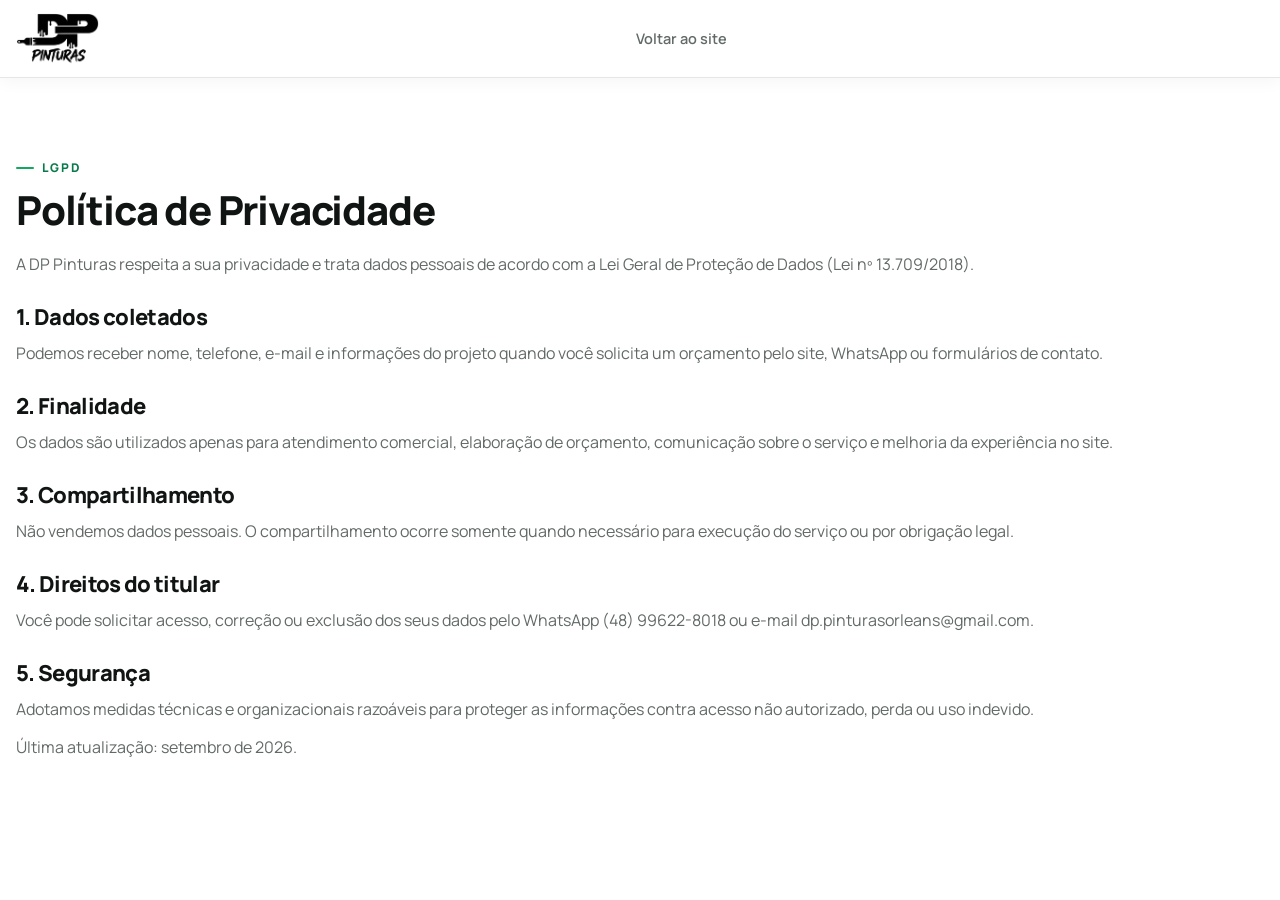
==== politica-de-privacidade.html @ fb9ae839 "Publica o site institucional da DP Pinturas para deploy no GitHub. Co-authored-by: Cursor <cursorage" ====
<!DOCTYPE html>
<html lang="pt-BR">
  <head>
    <meta charset="UTF-8" />
    <meta name="viewport" content="width=device-width, initial-scale=1.0" />
    <title>Política de Privacidade | DP Pinturas</title>
    <link rel="icon" href="assets/logo-alt.png" type="image/png" />
    <link rel="preconnect" href="https://fonts.googleapis.com" />
    <link rel="preconnect" href="https://fonts.gstatic.com" crossorigin />
    <link href="https://fonts.googleapis.com/css2?family=Manrope:wght@400;600;700;800&display=swap" rel="stylesheet" />
    <link rel="stylesheet" href="css/style.css" />
  </head>
  <body>
    <header class="header is-scrolled">
      <div class="container header__inner">
        <a class="logo" href="index.html"><img src="assets/logo-crop.png" alt="DP Pinturas" /></a>
        <nav class="nav">
          <a href="index.html">Voltar ao site</a>
        </nav>
      </div>
    </header>
    <main class="legal container">
      <span class="eyebrow">LGPD</span>
      <h1>Política de Privacidade</h1>
      <p>A DP Pinturas respeita a sua privacidade e trata dados pessoais de acordo com a Lei Geral de Proteção de Dados (Lei nº 13.709/2018).</p>
      <h2>1. Dados coletados</h2>
      <p>Podemos receber nome, telefone, e-mail e informações do projeto quando você solicita um orçamento pelo site, WhatsApp ou formulários de contato.</p>
      <h2>2. Finalidade</h2>
      <p>Os dados são utilizados apenas para atendimento comercial, elaboração de orçamento, comunicação sobre o serviço e melhoria da experiência no site.</p>
      <h2>3. Compartilhamento</h2>
      <p>Não vendemos dados pessoais. O compartilhamento ocorre somente quando necessário para execução do serviço ou por obrigação legal.</p>
      <h2>4. Direitos do titular</h2>
      <p>Você pode solicitar acesso, correção ou exclusão dos seus dados pelo WhatsApp (48) 99622-8018 ou e-mail dp.pinturasorleans@gmail.com.</p>
      <h2>5. Segurança</h2>
      <p>Adotamos medidas técnicas e organizacionais razoáveis para proteger as informações contra acesso não autorizado, perda ou uso indevido.</p>
      <p>Última atualização: setembro de 2026.</p>
    </main>
  </body>
</html>
---- css/style.css ----
:root {
  --green-950: #003c2a;
  --green-900: #004d35;
  --green-800: #006341;
  --green-700: #087a4b;
  --green-500: #13a85f;
  --green-400: #20c978;
  --green-50: #eef8f2;

  --black: #101412;
  --graphite: #202622;

  --gray-700: #626a66;
  --gray-500: #8c928f;
  --gray-300: #d8deda;
  --gray-200: #e3e7e5;
  --gray-100: #f4f6f5;

  --white: #ffffff;
  --yellow: #f5c518;
  --yellow-hover: #ffd54a;
  --star: #f5b400;
  --whatsapp: #25d366;

  --radius-sm: 8px;
  --radius-md: 12px;
  --radius-lg: 16px;
  --radius-xl: 22px;

  --shadow-sm: 0 4px 16px rgba(0, 0, 0, 0.04);
  --shadow-md: 0 8px 28px rgba(0, 0, 0, 0.07);
  --shadow-lg: 0 18px 50px rgba(0, 0, 0, 0.12);

  --container: 1680px;
  --header-h: 78px;
  --font: "Manrope", sans-serif;
  --script: "Caveat", cursive;
}

*,
*::before,
*::after {
  box-sizing: border-box;
  margin: 0;
  padding: 0;
}

html {
  scroll-behavior: smooth;
  scroll-padding-top: calc(var(--header-h) + 12px);
}

body {
  font-family: var(--font);
  color: var(--black);
  background: var(--white);
  font-size: 16px;
  line-height: 1.65;
  -webkit-font-smoothing: antialiased;
}

img {
  max-width: 100%;
  display: block;
}

a {
  color: inherit;
  text-decoration: none;
}

button,
input,
textarea,
select {
  font: inherit;
}

ul {
  list-style: none;
}

.container {
  width: min(100% - 32px, var(--container));
  margin-inline: auto;
}

.container--wide {
  width: min(100% - 32px, var(--container));
}

.eyebrow {
  display: inline-flex;
  align-items: center;
  gap: 8px;
  font-size: 12px;
  font-weight: 800;
  letter-spacing: 0.16em;
  text-transform: uppercase;
  color: var(--green-700);
}

.eyebrow::before {
  content: "";
  width: 18px;
  height: 2px;
  background: var(--green-500);
  border-radius: 99px;
}

h1,
h2,
h3,
h4 {
  line-height: 1.12;
  letter-spacing: -0.03em;
  color: var(--black);
}

h1 {
  font-size: clamp(36px, 5vw, 60px);
  font-weight: 800;
}

h2 {
  font-size: clamp(30px, 3.6vw, 42px);
  font-weight: 800;
}

h3 {
  font-size: clamp(20px, 2vw, 26px);
  font-weight: 700;
}

.lead {
  color: var(--gray-700);
  font-size: 16px;
  max-width: 52ch;
}

.script {
  font-family: var(--script);
  font-weight: 600;
  line-height: 1.05;
}

.highlight {
  color: var(--green-800);
}

.btn {
  display: inline-flex;
  align-items: center;
  justify-content: center;
  gap: 10px;
  height: 48px;
  padding: 0 22px;
  border-radius: 8px;
  border: 1.5px solid transparent;
  font-size: 15px;
  font-weight: 700;
  cursor: pointer;
  transition: 0.25s ease;
  white-space: nowrap;
}

.btn svg {
  width: 20px;
  height: 20px;
  flex-shrink: 0;
}

.btn--primary {
  background: var(--green-800);
  color: var(--white);
  box-shadow: 0 8px 20px rgba(0, 99, 65, 0.22);
}

.btn--primary:hover {
  background: var(--green-700);
  transform: translateY(-2px);
}

.btn--ghost {
  background: var(--white);
  color: var(--green-800);
  border-color: var(--gray-300);
}

.btn--ghost:hover {
  border-color: var(--green-800);
  color: var(--green-800);
  transform: translateY(-2px);
}

.btn--yellow {
  background: var(--yellow);
  color: var(--black);
  box-shadow: 0 10px 24px rgba(245, 197, 24, 0.28);
}

.btn--yellow:hover {
  background: var(--yellow-hover);
  transform: translateY(-2px);
}

.btn--white {
  background: var(--white);
  color: var(--green-800);
}

.btn--white:hover {
  transform: translateY(-2px);
}

/* Header */
.header {
  position: sticky;
  top: 0;
  z-index: 80;
  height: var(--header-h);
  background: rgba(255, 255, 255, 0.92);
  backdrop-filter: blur(16px);
  border-bottom: 1px solid transparent;
  transition: 0.25s ease;
}

.header.is-scrolled {
  border-bottom-color: var(--gray-200);
  box-shadow: var(--shadow-sm);
}

.header__inner {
  height: 100%;
  display: grid;
  grid-template-columns: auto 1fr auto;
  align-items: center;
  gap: 24px;
}

.logo {
  display: flex;
  align-items: center;
  height: 58px;
}

.logo img {
  height: 52px;
  width: auto;
  object-fit: contain;
}

.nav {
  display: flex;
  justify-content: center;
  gap: 4px;
}

.nav a {
  position: relative;
  padding: 8px 12px;
  font-size: 14.5px;
  font-weight: 600;
  color: var(--gray-700);
  transition: color 0.2s;
}

.nav a:hover,
.nav a.is-active {
  color: var(--green-800);
}

.nav a.is-active::after {
  content: "";
  position: absolute;
  left: 12px;
  right: 12px;
  bottom: 2px;
  height: 2px;
  background: var(--green-500);
  border-radius: 99px;
}

.header__cta {
  height: 44px;
  padding-inline: 18px;
  flex-shrink: 0;
}

.nav-toggle {
  display: none;
  width: 44px;
  height: 44px;
  border: 1px solid var(--gray-200);
  background: var(--white);
  border-radius: 10px;
  align-items: center;
  justify-content: center;
  cursor: pointer;
}

/* Hero */
.hero {
  position: relative;
  overflow: hidden;
  background: linear-gradient(180deg, #f7faf8 0%, #fff 100%);
}

.hero__grid {
  display: grid;
  grid-template-columns: 1fr;
  min-height: 640px;
  aspect-ratio: 2103 / 748;
  align-items: stretch;
  width: 100%;
}

.hero__copy {
  grid-column: 1;
  grid-row: 1;
  position: relative;
  z-index: 2;
  padding: 20px 32px 28px max(16px, calc((100vw - var(--container)) / 2));
  max-width: 720px;
  display: flex;
  flex-direction: column;
  justify-content: flex-start;
}

.hero__copy h1 {
  margin: 14px 0 18px;
  max-width: 14ch;
}

.hero__copy .lead {
  margin-bottom: 28px;
}

.hero__actions {
  display: flex;
  flex-wrap: wrap;
  gap: 12px;
  margin-bottom: 36px;
}

.hero__chips {
  display: flex;
  flex-wrap: wrap;
  align-items: center;
  gap: 0;
  max-width: none;
  width: max-content;
  margin-top: 4px;
}

.chip {
  display: flex;
  align-items: center;
  gap: 12px;
  font-size: 15px;
  font-weight: 700;
  line-height: 1.2;
  color: var(--green-800);
}

.chip + .chip {
  border-left: 1px solid var(--gray-300);
  margin-left: 22px;
  padding-left: 22px;
}

.chip > span:last-child {
  display: block;
}

.chip__icon {
  color: var(--green-800);
  display: grid;
  place-items: center;
  flex-shrink: 0;
  width: 48px;
  height: 48px;
}

.chip__icon svg {
  width: 44px;
  height: 44px;
  fill: currentColor;
  stroke: none;
}

.chip__icon--airless img {
  width: 48px;
  height: 48px;
  object-fit: contain;
}

.hero__visual {
  grid-column: 1;
  grid-row: 1;
  position: relative;
  min-height: 0;
  overflow: hidden;
}

.hero__visual img {
  width: 100%;
  height: 100%;
  object-fit: cover;
  object-position: right center;
}

.hero__visual::before {
  content: "";
  position: absolute;
  inset: 0;
  z-index: 1;
  pointer-events: none;
  background: linear-gradient(
    90deg,
    #ffffff 0%,
    rgba(255, 255, 255, 0.96) 22%,
    rgba(255, 255, 255, 0.78) 36%,
    rgba(255, 255, 255, 0.35) 50%,
    rgba(255, 255, 255, 0.08) 62%,
    transparent 72%
  );
}

/* Services */
.services {
  padding: 48px 0 32px;
}

.services .container,
.services__layout {
  display: grid;
  grid-template-columns: minmax(300px, 480px) 1fr;
  column-gap: 36px;
  align-items: stretch;
}

.services__head {
  display: flex;
  flex-direction: column;
  align-items: flex-start;
  gap: 10px;
  min-height: 100%;
}

.services__head h2 {
  max-width: none;
  font-size: clamp(28px, 2.8vw, 36px);
  line-height: 1.15;
}

.services__head .lead {
  margin-top: auto;
  max-width: 42ch;
  font-size: 14.5px;
  line-height: 1.5;
}

.services__grid {
  display: grid;
  grid-template-columns: repeat(6, minmax(0, 1fr));
  gap: 12px;
}

.service-card {
  background: var(--white);
  border: 1px solid var(--gray-200);
  border-radius: 16px;
  box-shadow: var(--shadow-sm);
  padding: 22px 10px 16px;
  text-align: center;
  transition: 0.28s ease;
  min-height: 148px;
  height: 100%;
  display: flex;
  flex-direction: column;
  justify-content: center;
  align-items: center;
}

.service-card:hover {
  transform: translateY(-6px);
  border-color: var(--green-500);
  box-shadow: var(--shadow-md);
}

.service-card__icon {
  width: 64px;
  height: 64px;
  margin: 0 auto 12px;
  color: var(--green-800);
  display: grid;
  place-items: center;
}

.service-card__icon svg {
  width: 56px;
  height: 56px;
  fill: currentColor;
  stroke: none;
}

.service-card__icon img {
  width: 64px;
  height: 64px;
  object-fit: contain;
}

.service-card h3 {
  font-size: 13.5px;
  font-weight: 700;
  letter-spacing: -0.02em;
  line-height: 1.25;
}

/* Airless */
.airless {
  position: relative;
  margin-top: 72px;
  min-height: clamp(420px, 42vw, 520px);
  color: var(--white);
  overflow: hidden;
  background: var(--graphite);
}

.airless__bg {
  position: absolute;
  inset: 0;
  width: 100%;
  height: 100%;
  object-fit: cover;
  object-position: right center;
}

.airless::after {
  content: "";
  position: absolute;
  inset: 0;
  background: linear-gradient(
    90deg,
    rgba(3, 32, 22, 0.18) 0%,
    rgba(3, 32, 22, 0.28) 26%,
    rgba(3, 32, 22, 0.52) 40%,
    rgba(3, 32, 22, 0.22) 54%,
    transparent 70%
  );
}

.airless__layout {
  position: relative;
  z-index: 1;
  display: grid;
  grid-template-columns: minmax(240px, 430px) 186px 1fr;
  gap: 20px 22px;
  align-items: center;
  min-height: clamp(420px, 42vw, 520px);
  padding: 48px 0;
}

.airless__content {
  max-width: 430px;
}

.airless .eyebrow {
  color: var(--green-400);
}

.airless .eyebrow::before {
  background: var(--green-400);
}

.airless h2 {
  color: var(--white);
  margin: 12px 0 16px;
  font-size: clamp(28px, 3.2vw, 42px);
  line-height: 1.08;
}

.airless h2 span {
  display: block;
  color: var(--green-400);
}

.airless .lead {
  color: rgba(255, 255, 255, 0.88);
  max-width: 46ch;
  margin-bottom: 28px;
  font-size: 15.5px;
}

.btn--airless {
  background: #007a49;
  color: var(--white);
  border: 0;
  border-radius: 10px;
  height: 52px;
  padding: 0 28px 0 32px;
  font-size: 16px;
  font-weight: 600;
  letter-spacing: 0.01em;
  gap: 16px;
  box-shadow: none;
}

.btn--airless svg {
  width: 22px;
  height: 22px;
  stroke-width: 2.2;
}

.btn--airless:hover {
  background: #089056;
  transform: none;
}

.airless__list {
  display: flex;
  flex-direction: column;
  gap: 14px;
}

.airless__list li {
  display: flex;
  align-items: center;
  gap: 12px;
  font-size: 13px;
  font-weight: 600;
  line-height: 1.25;
  color: var(--white);
  text-shadow: 0 2px 10px rgba(0, 0, 0, 0.55);
}

.airless__icon {
  width: 52px;
  height: 52px;
  border-radius: 50%;
  border: none;
  color: var(--white);
  display: grid;
  place-items: center;
  flex-shrink: 0;
  background: #000;
  overflow: hidden;
}

.airless__icon img {
  width: 100%;
  height: 100%;
  max-width: none;
  object-fit: cover;
}

/* Split: before/after + process */
.split {
  position: relative;
  padding: 48px 0 56px;
  overflow: hidden;
}

.split::before {
  content: "";
  position: absolute;
  left: min(1%, 24px);
  bottom: 0;
  width: min(38vw, 460px);
  height: 210px;
  background:
    radial-gradient(ellipse 78% 62% at 38% 58%, rgba(150, 162, 156, 0.32) 0%, transparent 72%),
    radial-gradient(ellipse 48% 50% at 62% 38%, rgba(176, 186, 180, 0.22) 0%, transparent 68%);
  filter: blur(1px);
  pointer-events: none;
  z-index: 0;
}

.split::after {
  content: "";
  position: absolute;
  top: 0;
  right: 0;
  width: 42%;
  height: 140px;
  background: radial-gradient(ellipse at top right, rgba(19, 168, 95, 0.08), transparent 72%);
  pointer-events: none;
}

.split__grid {
  position: relative;
  z-index: 1;
  display: grid;
  grid-template-columns: minmax(240px, 0.86fr) minmax(300px, 1.08fr) minmax(380px, 1.38fr);
  gap: 22px 26px;
  align-items: stretch;
}

.split__copy {
  display: flex;
  flex-direction: column;
  justify-content: center;
}

.split__copy h2 {
  margin: 8px 0 12px;
  font-size: clamp(28px, 2.5vw, 40px);
  white-space: nowrap;
}

.split__copy .lead {
  margin: 0;
  font-size: 15px;
  max-width: 32ch;
}

.ba {
  position: relative;
  border-radius: 18px;
  overflow: hidden;
  min-height: 260px;
  height: 100%;
  box-shadow: var(--shadow-md);
  user-select: none;
  cursor: ew-resize;
  touch-action: none;
}

.ba img {
  position: absolute;
  inset: 0;
  width: 100%;
  height: 100%;
  object-fit: cover;
  object-position: center;
  pointer-events: none;
}

.ba__before-wrap {
  position: absolute;
  inset: 0;
  overflow: hidden;
  clip-path: inset(0 50% 0 0);
}

.ba__handle {
  position: absolute;
  top: 0;
  bottom: 0;
  left: 50%;
  width: 44px;
  transform: translateX(-50%);
  display: grid;
  place-items: center;
  z-index: 2;
}

.ba__handle::before {
  content: "";
  position: absolute;
  top: 0;
  bottom: 0;
  left: 50%;
  width: 3px;
  transform: translateX(-50%);
  background: var(--white);
  box-shadow: 0 0 0 1px rgba(0, 0, 0, 0.08);
}

.ba__knob {
  position: relative;
  width: 44px;
  height: 44px;
  border-radius: 50%;
  background: var(--white);
  box-shadow: var(--shadow-md);
  display: grid;
  place-items: center;
  color: var(--green-800);
  animation: knob-hint 2.4s ease-in-out 0.6s 2;
}

.ba__knob svg {
  width: 18px;
  height: 18px;
}

.ba__label {
  position: absolute;
  bottom: 14px;
  z-index: 3;
  background: #1a1d1b;
  color: var(--white);
  font-size: 11px;
  font-weight: 800;
  letter-spacing: 0.04em;
  padding: 7px 12px;
  border-radius: 8px;
}

.ba__label--before {
  left: 14px;
}

.ba__label--after {
  right: 14px;
  background: var(--green-800);
}

.process {
  display: flex;
  flex-direction: column;
  justify-content: space-between;
  gap: 14px;
  min-width: 0;
}

.process__brush {
  width: 100%;
  height: auto;
  display: block;
}

.process__steps {
  display: grid;
  grid-template-columns: repeat(6, minmax(0, 1fr));
  gap: 8px;
}

.step {
  display: grid;
  gap: 6px;
  background: var(--green-50);
  border-radius: 14px;
  padding: 12px 10px 14px;
  min-width: 0;
}

.step__n {
  width: 28px;
  height: 28px;
  border-radius: 50%;
  background: var(--green-800);
  color: var(--white);
  display: grid;
  place-items: center;
  font-weight: 800;
  font-size: 13px;
}

.step h3 {
  font-size: 13.5px;
  letter-spacing: -0.02em;
}

.step p {
  margin: 0;
  font-size: 11.5px;
  line-height: 1.35;
  color: var(--gray-700);
}

/* About */
.about {
  padding: 0;
  overflow: hidden;
}

.about__banner {
  width: 100%;
  height: auto;
  display: block;
}

/* Projects */
.projects {
  padding: 36px 0 48px;
}

.projects__layout {
  display: grid;
  grid-template-columns: minmax(250px, 0.95fr) minmax(0, 1.68fr) minmax(250px, 0.9fr);
  gap: 20px 24px;
  align-items: stretch;
}

.projects__intro {
  display: flex;
  flex-direction: column;
  align-items: flex-start;
  padding: 0;
}

.projects__intro h2 {
  margin-top: 8px;
  width: 100%;
  font-size: clamp(26px, 2.15vw, 34px);
  line-height: 1.12;
}

.projects__intro .lead {
  margin-top: 10px;
  max-width: 24ch;
  font-size: 13.5px;
  line-height: 1.45;
}

.projects__intro .btn {
  margin-top: auto;
  height: 44px;
  padding: 0 18px;
  font-size: 14px;
}

.gallery {
  display: grid;
  grid-template-columns: 1.48fr 1fr 1fr;
  grid-template-rows: minmax(0, 1fr) minmax(0, 1fr);
  gap: 8px;
  height: clamp(340px, 24.5vw, 400px);
}

.gallery__item {
  position: relative;
  overflow: hidden;
  border-radius: 14px;
  display: block;
  min-height: 0;
  height: 100%;
}

.gallery__item--main {
  grid-column: 1;
  grid-row: 1 / span 2;
}

.gallery__item img {
  position: absolute;
  inset: 0;
  width: 100%;
  height: 100%;
  object-fit: cover;
  transition: transform 0.6s ease;
}

.gallery__item--main img {
  object-position: center 42%;
}

.gallery__item:hover img {
  transform: scale(1.06);
}

.gallery__item::after {
  content: "";
  position: absolute;
  inset: auto 0 0;
  height: 62%;
  background: linear-gradient(transparent, rgba(10, 16, 14, 0.8));
  pointer-events: none;
}

.gallery__item .gallery__caption {
  position: absolute;
  left: 12px;
  right: 12px;
  bottom: 12px;
  color: var(--white);
  z-index: 1;
}

.gallery__item--main .gallery__caption {
  right: 56px;
  bottom: 14px;
  left: 14px;
}

.gallery__go {
  position: absolute;
  right: 12px;
  bottom: 12px;
  z-index: 2;
  width: 34px;
  height: 34px;
  border-radius: 50%;
  background: var(--white);
  color: var(--green-800);
  display: grid;
  place-items: center;
  box-shadow: 0 6px 16px rgba(0, 0, 0, 0.16);
  transition: transform 0.25s ease;
}

.gallery__item--main:hover .gallery__go {
  transform: translate(2px, -2px);
}

.gallery__go svg {
  width: 15px;
  height: 15px;
}

.tag {
  display: inline-flex;
  background: rgba(255, 255, 255, 0.92);
  color: var(--green-800);
  font-size: 10.5px;
  font-weight: 800;
  letter-spacing: 0.02em;
  padding: 4px 9px;
  border-radius: 999px;
  margin-bottom: 6px;
}

.gallery__item:not(.gallery__item--main) .tag {
  background: transparent;
  color: var(--white);
  padding: 0;
  margin-bottom: 1px;
  font-size: 11.5px;
  font-weight: 600;
  letter-spacing: 0.01em;
}

.gallery__item h3 {
  color: var(--white);
  font-size: 18px;
}

.gallery__item:not(.gallery__item--main) h3 {
  font-size: 13.5px;
  font-weight: 800;
  white-space: nowrap;
}

.gallery__item p {
  font-size: 11.5px;
  opacity: 0.92;
  margin-top: 2px;
  line-height: 1.3;
}

.equip-card {
  background: transparent;
  border-radius: 0;
  padding: 0;
  overflow: hidden;
  min-height: 100%;
  display: grid;
  grid-template-rows: auto auto auto minmax(0, 1fr);
  align-items: start;
}

.equip-card h3 {
  margin: 8px 0;
  font-size: clamp(22px, 1.8vw, 26px);
  line-height: 1.15;
}

.equip-card p {
  color: var(--gray-700);
  font-size: 13px;
  line-height: 1.45;
  margin-bottom: 0;
  max-width: 38ch;
}

.equip-card img {
  width: 100%;
  height: 100%;
  min-height: 0;
  margin: 4px 0 0;
  object-fit: contain;
  object-position: center bottom;
}

/* Social proof */
.proof {
  padding: 20px 0 88px;
}

.proof__grid {
  display: grid;
  grid-template-columns: 1.25fr 0.75fr;
  gap: 48px;
}

.testimonials {
  display: grid;
  grid-template-columns: repeat(3, 1fr);
  gap: 16px;
  margin-top: 28px;
}

.t-card {
  background: var(--white);
  border: 1px solid var(--gray-200);
  border-radius: 14px;
  box-shadow: var(--shadow-sm);
  padding: 22px 18px 18px;
  transition: 0.25s ease;
}

.t-card:hover {
  transform: translateY(-5px);
  box-shadow: var(--shadow-md);
}

.stars {
  color: var(--star);
  letter-spacing: 1px;
  margin-bottom: 12px;
  font-size: 14px;
}

.t-card p {
  font-size: 14.5px;
  color: var(--gray-700);
  margin-bottom: 18px;
}

.t-card__person {
  display: flex;
  align-items: center;
  gap: 10px;
}

.avatar {
  width: 42px;
  height: 42px;
  border-radius: 50%;
  display: grid;
  place-items: center;
  color: var(--white);
  font-weight: 800;
  font-size: 13px;
  flex-shrink: 0;
}

.t-card__person strong {
  display: block;
  font-size: 14px;
}

.t-card__person small {
  color: var(--gray-500);
  font-size: 12px;
}

.faq {
  margin-top: 8px;
}

.faq-item {
  border-bottom: 1px solid var(--gray-200);
}

.faq-item button {
  width: 100%;
  background: none;
  border: 0;
  display: flex;
  justify-content: space-between;
  align-items: center;
  gap: 16px;
  padding: 16px 8px;
  text-align: left;
  font-weight: 700;
  font-size: 15px;
  cursor: pointer;
}

.faq-item button svg {
  width: 18px;
  height: 18px;
  color: var(--green-800);
  transition: transform 0.25s ease;
  flex-shrink: 0;
}

.faq-item.is-open {
  background: var(--gray-100);
  border-radius: 10px;
  border-bottom-color: transparent;
  margin: 6px 0;
}

.faq-item.is-open button svg {
  transform: rotate(45deg);
}

.faq-item__body {
  display: none;
  padding: 0 12px 16px;
  color: var(--gray-700);
  font-size: 14.5px;
}

.faq-item.is-open .faq-item__body {
  display: block;
}

/* CTA */
.cta {
  position: relative;
  background-color: #08382a;
  background-image: url("../assets/cta-texture.png");
  background-size: cover;
  background-position: center;
  color: var(--white);
  overflow: hidden;
}

.cta__inner {
  position: relative;
  z-index: 1;
  display: flex;
  align-items: center;
  gap: 20px 26px;
  padding: 16px 0;
}

.cta__roller {
  width: 168px;
  flex-shrink: 0;
  transform: rotate(-16deg);
  filter: drop-shadow(0 10px 16px rgba(0, 0, 0, 0.28));
  margin: -8px 0;
}

.cta__copy {
  flex: 0 1 360px;
  max-width: 360px;
  min-width: 0;
}

.cta h2 {
  color: var(--white);
  font-size: clamp(22px, 1.8vw, 28px);
  line-height: 1.12;
  letter-spacing: -0.03em;
  margin-bottom: 8px;
}

.cta h2 span {
  display: block;
}

.cta__copy p {
  opacity: 0.92;
  max-width: none;
  font-size: 13.5px;
  line-height: 1.45;
}

.cta__actions {
  display: grid;
  grid-template-columns: auto auto;
  grid-template-areas:
    "phone btn"
    "region .";
  column-gap: 20px;
  row-gap: 4px;
  align-items: center;
  flex: 0 1 auto;
}

.cta__contact {
  display: contents;
}

.cta__phone {
  grid-area: phone;
  display: inline-flex;
  align-items: center;
  gap: 10px;
  margin: 0;
  font-size: clamp(22px, 2vw, 30px);
  font-weight: 800;
  letter-spacing: -0.03em;
  line-height: 1.1;
  color: var(--white);
  white-space: nowrap;
}

.cta__phone:hover {
  opacity: 0.88;
}

.cta__phone svg {
  width: 28px;
  height: 28px;
  flex-shrink: 0;
}

.cta__region {
  grid-area: region;
  margin: 0 0 0 38px;
  font-size: 13px;
  line-height: 1.3;
  font-weight: 500;
  opacity: 0.88;
  max-width: none;
}

.cta__btn {
  grid-area: btn;
  align-self: center;
  height: 44px;
  padding: 0 18px;
  border-radius: 8px;
  font-size: 14px;
}

.cta__aside {
  margin-left: auto;
  flex-shrink: 0;
}

.cta__aside img {
  width: clamp(168px, 18vw, 230px);
  height: auto;
  display: block;
}

/* Footer */
.footer {
  background: #121614;
  color: #c9d0cc;
  padding: 56px 0 0;
}

.footer__grid {
  display: grid;
  grid-template-columns: 1.15fr 0.75fr 0.85fr 0.95fr auto;
  gap: 32px;
  padding-bottom: 36px;
  align-items: start;
}

.footer .logo img {
  height: 64px;
  filter: brightness(0) invert(1);
}

.footer__brand p {
  margin: 14px 0 18px;
  max-width: 28ch;
  font-size: 14.5px;
}

.footer h4 {
  color: var(--white);
  font-size: 15px;
  margin-bottom: 16px;
  letter-spacing: 0;
}

.footer a {
  display: block;
  font-size: 14.5px;
  margin-bottom: 8px;
  color: #c9d0cc;
  transition: color 0.2s;
}

.footer a:hover {
  color: var(--green-400);
}

.footer__contact p,
.footer__contact a {
  display: flex;
  align-items: center;
  gap: 8px;
  margin-bottom: 10px;
}

.socials {
  display: flex;
  gap: 10px;
  margin-top: 14px;
}

.footer .socials a {
  width: 36px;
  height: 36px;
  margin: 0;
  border-radius: 50%;
  border: 1px solid #3a423e;
  display: grid;
  place-items: center;
  color: var(--white);
}

.socials svg {
  width: 16px;
  height: 16px;
}

.footer__slogan {
  align-self: center;
  justify-self: end;
}

.footer__slogan img {
  width: clamp(200px, 18vw, 280px);
  height: auto;
  display: block;
  mix-blend-mode: screen;
}

.footer__bottom {
  border-top: 1px solid #2a312e;
  padding: 18px 0 22px;
  display: flex;
  justify-content: space-between;
  gap: 16px;
  flex-wrap: wrap;
  font-size: 13px;
}

.footer__links {
  display: flex;
  gap: 18px;
}

.secure {
  display: flex;
  justify-content: center;
  padding: 8px 0 6px;
}

.secure img {
  height: 54px;
  width: auto;
}

.credit {
  text-align: center;
  padding: 0 0 22px;
  font-size: 13px;
  color: #9aa39e;
}

.credit a {
  display: inline;
  color: var(--green-400);
  font-weight: 700;
}

.credit a:hover {
  color: var(--white);
}

/* Floating WhatsApp */
.wa-float {
  position: fixed;
  right: 22px;
  bottom: 22px;
  z-index: 90;
  width: 60px;
  height: 60px;
  border-radius: 50%;
  background: var(--whatsapp);
  color: var(--white);
  display: grid;
  place-items: center;
  box-shadow: 0 10px 28px rgba(37, 211, 102, 0.4);
  animation: wa-pulse 2.4s ease-in-out infinite;
}

.wa-float svg {
  width: 30px;
  height: 30px;
}

.wa-float:hover {
  transform: scale(1.06);
}

/* Legal pages */
.legal {
  padding: 72px 0 96px;
}

.legal h1 {
  font-size: 40px;
  margin: 10px 0 18px;
}

.legal h2 {
  font-size: 22px;
  margin: 28px 0 10px;
}

.legal p,
.legal li {
  color: var(--gray-700);
  margin-bottom: 12px;
}

.legal ul {
  padding-left: 18px;
}

.legal li {
  list-style: disc;
}

/* Lightbox */
.lightbox {
  position: fixed;
  inset: 0;
  background: rgba(10, 14, 12, 0.88);
  display: none;
  align-items: center;
  justify-content: center;
  z-index: 120;
  padding: 24px;
}

.lightbox.is-open {
  display: flex;
}

.lightbox img {
  max-width: min(1100px, 92vw);
  max-height: 86vh;
  border-radius: 12px;
}

.lightbox button {
  position: absolute;
  top: 18px;
  right: 18px;
  width: 44px;
  height: 44px;
  border: 0;
  border-radius: 50%;
  background: var(--white);
  cursor: pointer;
}

/* Animations */
.reveal {
  opacity: 0;
  transform: translateY(28px);
  transition: opacity 0.7s ease, transform 0.7s ease;
}

.reveal.is-visible {
  opacity: 1;
  transform: none;
}

@keyframes wa-pulse {
  0%,
  100% {
    box-shadow: 0 0 0 0 rgba(37, 211, 102, 0.45);
  }
  70% {
    box-shadow: 0 0 0 14px rgba(37, 211, 102, 0);
  }
}

@media (prefers-reduced-motion: reduce) {
  html {
    scroll-behavior: auto;
  }

  .reveal {
    opacity: 1;
    transform: none;
    transition: none;
  }

  .wa-float,
  .ba__knob,
  * {
    animation: none !important;
  }
}

@media (max-width: 1200px) {
  .split__grid {
    grid-template-columns: minmax(260px, 0.95fr) 1.15fr;
    gap: 22px;
  }

  .split__copy {
    grid-column: 1 / -1;
    max-width: 48ch;
    justify-content: flex-start;
  }

  .split__copy h2 {
    white-space: nowrap;
  }

  .process__steps {
    grid-template-columns: repeat(3, minmax(0, 1fr));
    gap: 10px;
  }

  .ba {
    min-height: 300px;
  }

  .step h3 {
    font-size: 15px;
  }

  .step p {
    font-size: 13px;
  }
}

@media (max-width: 1100px) {
  .services .container,
  .services__layout {
    grid-template-columns: 1fr;
  }

  .services__head {
    gap: 14px;
  }

  .services__head h2 {
    max-width: none;
  }

  .services__head .lead {
    margin-top: 0;
  }

  .services__grid {
    grid-template-columns: repeat(3, 1fr);
  }

  .projects__layout,
  .proof__grid,
  .footer__grid {
    grid-template-columns: 1fr;
  }

  .footer__slogan {
    justify-self: start;
  }

  .projects__intro {
    padding: 0;
  }

  .projects__intro h2 {
    font-size: clamp(28px, 5vw, 36px);
  }

  .projects__intro .lead {
    max-width: 52ch;
  }

  .projects__intro .btn {
    margin-top: 22px;
  }

  .equip-card {
    padding: 8px 0 0;
  }

  .equip-card h3 {
    font-size: clamp(22px, 3vw, 28px);
  }

  .equip-card img {
    width: min(520px, 100%);
    margin-left: 0;
    margin-top: 16px;
  }

  .airless__layout {
    grid-template-columns: minmax(220px, 1fr) 180px;
    gap: 20px 16px;
  }

  .cta__inner {
    padding: 20px 0;
    gap: 16px 20px;
  }

  .cta__roller {
    width: 140px;
  }

  .cta__aside {
    display: none;
  }

  .gallery {
    height: auto;
    min-height: 420px;
  }

  .gallery__item:not(.gallery__item--main) h3 {
    white-space: normal;
  }
}

@media (max-width: 860px) {
  .cta__inner {
    padding: 26px 0;
  }

  .cta__roller {
    width: 120px;
  }

  .cta__copy {
    flex: 1 1 220px;
    max-width: none;
  }

  .cta h2 {
    max-width: none;
  }

  .cta h2 span {
    display: inline;
  }

  .cta__actions {
    width: 100%;
    justify-content: flex-start;
  }

  .cta__aside {
    display: none;
  }

  .split {
    padding: 36px 0 40px;
  }

  .split__grid {
    grid-template-columns: 1fr;
  }

  .split__copy {
    grid-column: auto;
    max-width: none;
  }

  .split__copy h2 {
    white-space: normal;
  }

  .ba {
    min-height: 0;
    aspect-ratio: 16 / 11;
    height: auto;
  }

  .process__brush {
    display: none;
  }

  .container {
    width: min(100% - 32px, var(--container));
  }

  .nav-toggle {
    display: flex;
  }

  .header__inner {
    grid-template-columns: auto auto;
    justify-content: space-between;
  }

  .header__cta {
    display: none;
  }

  .nav {
    position: absolute;
    top: var(--header-h);
    left: 0;
    right: 0;
    background: var(--white);
    flex-direction: column;
    padding: 12px 18px 18px;
    border-bottom: 1px solid var(--gray-200);
    display: none;
  }

  .nav.is-open {
    display: flex;
  }

  .nav a.is-active::after {
    right: auto;
    width: 22px;
  }

  .hero__grid {
    grid-template-columns: 1fr;
    padding-left: 0;
    min-height: 0;
    aspect-ratio: auto;
  }

  .hero__copy,
  .hero__visual {
    grid-column: 1;
    grid-row: 1;
  }

  .hero__visual {
    height: auto;
    min-height: 100%;
    align-self: stretch;
  }

  .hero__visual img {
    object-position: 48% 42%;
  }

  .hero__visual::before {
    background: rgba(247, 250, 248, 0.78);
  }

  .hero__copy {
    padding: 36px 18px 28px;
    max-width: none;
  }

  .hero__copy h1 {
    max-width: none;
  }

  .airless__layout {
    grid-template-columns: 1fr;
    gap: 28px;
    padding: 40px 0 36px;
  }

  .airless,
  .airless__layout {
    min-height: 0;
  }

  .airless::after {
    background: linear-gradient(
      180deg,
      rgba(4, 22, 16, 0.82) 0%,
      rgba(4, 22, 16, 0.72) 58%,
      rgba(4, 22, 16, 0.28) 100%
    );
  }

  .airless__bg {
    object-position: 72% center;
  }

  .airless__list {
    display: grid;
    grid-template-columns: 1fr 1fr;
    gap: 14px 18px;
  }

  .services__grid,
  .testimonials {
    grid-template-columns: 1fr 1fr;
  }

  .hero__chips {
    width: 100%;
    gap: 16px 20px;
  }

  .chip + .chip {
    border-left: none;
    margin-left: 0;
    padding-left: 0;
  }

  .gallery {
    grid-template-columns: 1fr 1fr;
    grid-template-rows: auto;
    min-height: 0;
    height: auto;
  }

  .gallery__item {
    height: auto;
    aspect-ratio: 1 / 0.9;
    min-height: 160px;
  }

  .gallery__item--main {
    grid-row: auto;
    grid-column: 1 / -1;
    min-height: 240px;
    aspect-ratio: 16 / 10;
  }

  .projects__intro {
    flex-direction: column;
    align-items: flex-start;
  }

  .projects__intro h2 {
    font-size: clamp(28px, 7vw, 34px);
  }
}

@media (max-width: 560px) {
  .testimonials {
    grid-template-columns: 1fr;
  }

  .services__grid {
    grid-template-columns: 1fr 1fr;
    gap: 10px;
  }

  .service-card {
    min-height: 132px;
    padding: 18px 8px 14px;
  }

  .service-card h3 {
    font-size: 12.5px;
  }

  .process__steps {
    grid-template-columns: repeat(2, minmax(0, 1fr));
  }

  .hero__actions {
    flex-direction: column;
    align-items: stretch;
  }

  .btn {
    width: 100%;
  }

  .airless .btn--airless,
  .projects__intro .btn,
  .cta__btn {
    width: auto;
  }

  .cta__inner {
    flex-direction: column;
    align-items: flex-start;
    padding: 28px 0;
  }

  .cta__roller {
    width: 108px;
  }

  .cta__copy,
  .cta__copy p {
    flex: none;
    max-width: none;
    width: 100%;
  }

  .cta h2 {
    max-width: none;
  }

  .cta__actions {
    display: flex;
    flex-direction: column;
    align-items: flex-start;
    width: 100%;
    gap: 14px;
  }

  .cta__region {
    margin-left: 38px;
  }

  .cta__btn {
    width: 100%;
  }

  .hero__visual img {
    object-position: 46% 38%;
  }

  .footer__bottom {
    flex-direction: column;
  }
}
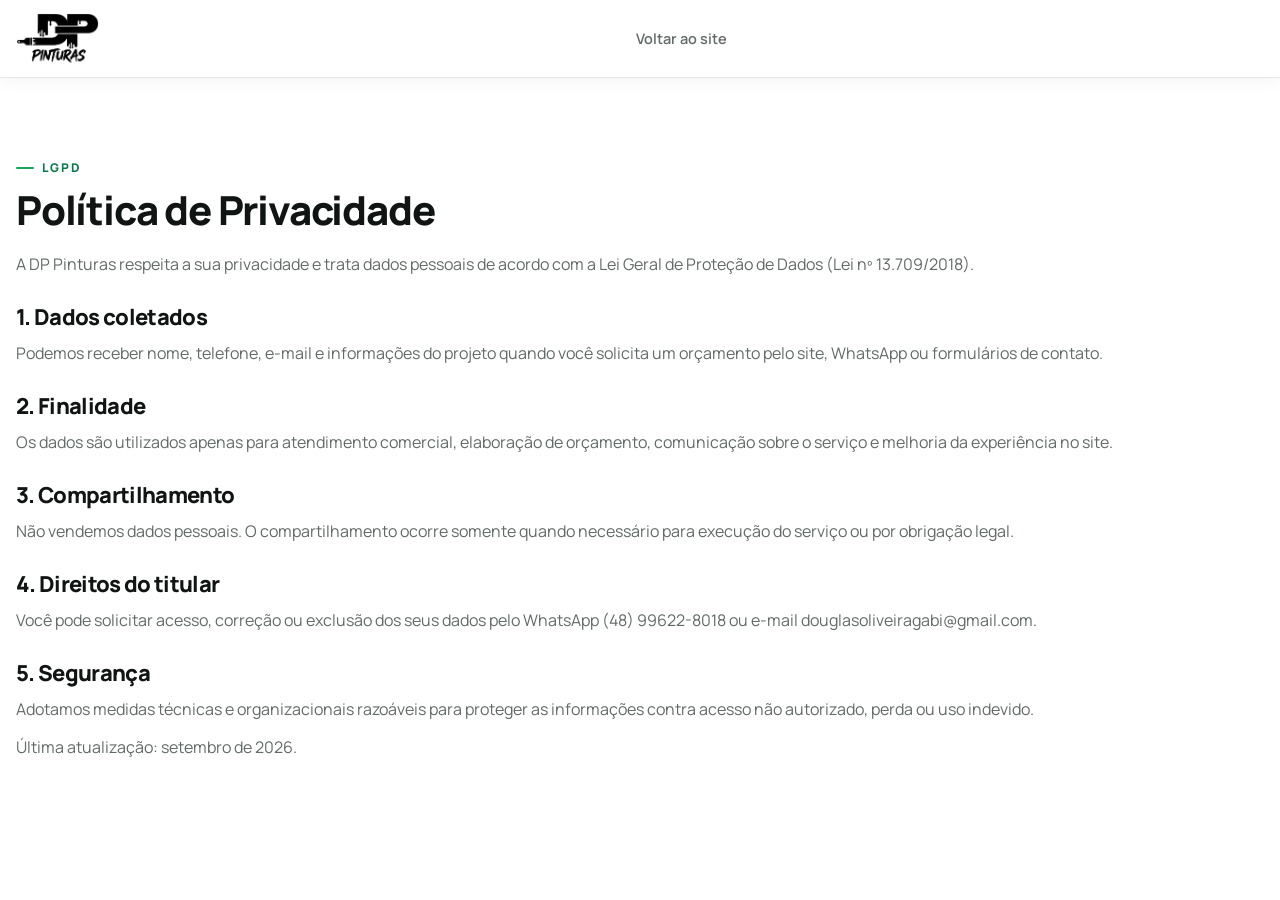
==== commit eff8d935: "Atualiza o e-mail de contato no rodapé e na política de privacidade. Co-authored-by: Cursor <cursora" ====
--- a/politica-de-privacidade.html
+++ b/politica-de-privacidade.html
@@ -30,7 +30,7 @@
       <h2>3. Compartilhamento</h2>
       <p>Não vendemos dados pessoais. O compartilhamento ocorre somente quando necessário para execução do serviço ou por obrigação legal.</p>
       <h2>4. Direitos do titular</h2>
-      <p>Você pode solicitar acesso, correção ou exclusão dos seus dados pelo WhatsApp (48) 99622-8018 ou e-mail dp.pinturasorleans@gmail.com.</p>
+      <p>Você pode solicitar acesso, correção ou exclusão dos seus dados pelo WhatsApp (48) 99622-8018 ou e-mail douglasoliveiragabi@gmail.com.</p>
       <h2>5. Segurança</h2>
       <p>Adotamos medidas técnicas e organizacionais razoáveis para proteger as informações contra acesso não autorizado, perda ou uso indevido.</p>
       <p>Última atualização: setembro de 2026.</p>
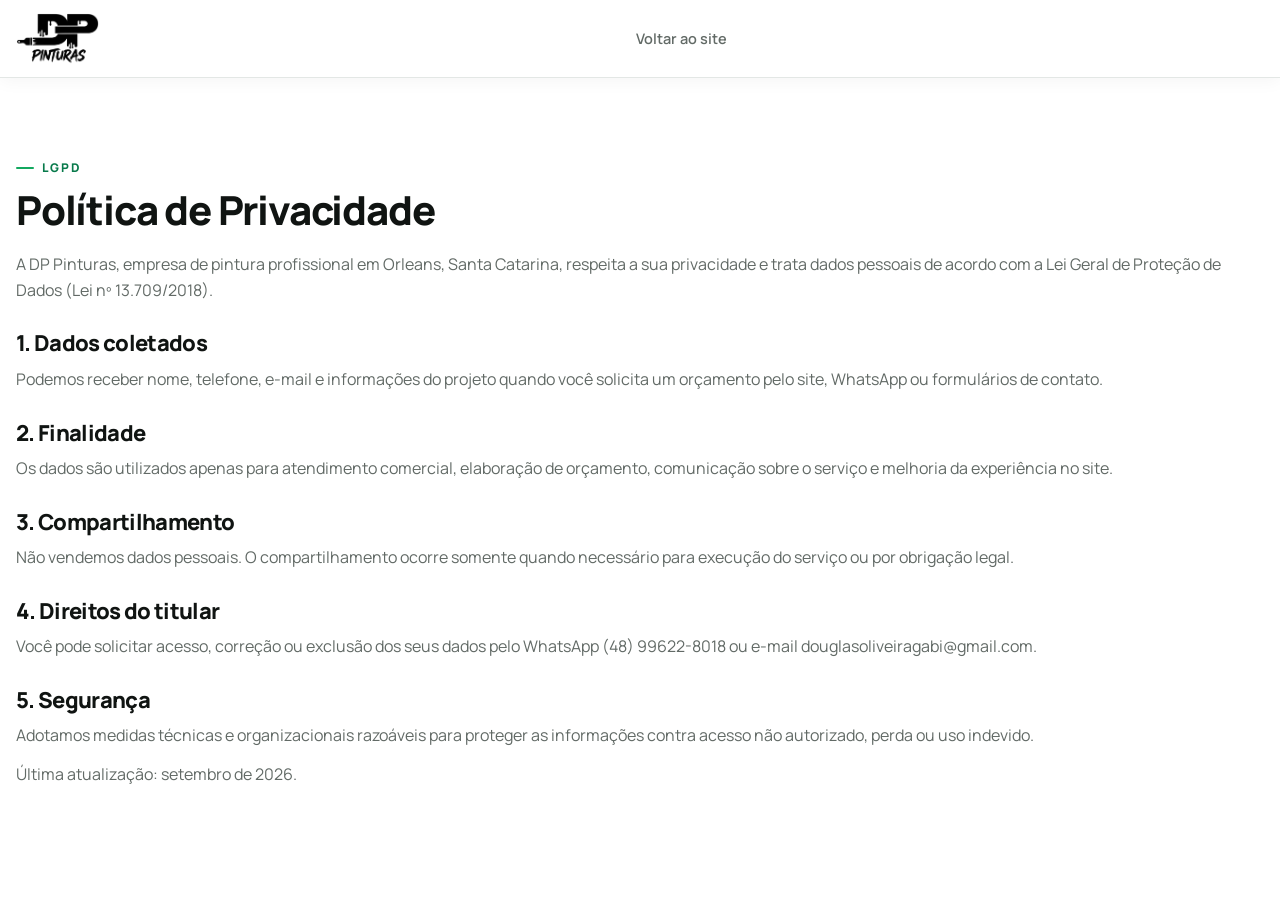
==== commit 9d8e679f: "Publica atualizações do site com novos projetos, SEO e o serviço de textura projetada. Co-authored-b" ====
--- a/politica-de-privacidade.html
+++ b/politica-de-privacidade.html
@@ -3,8 +3,26 @@
   <head>
     <meta charset="UTF-8" />
     <meta name="viewport" content="width=device-width, initial-scale=1.0" />
-    <title>Política de Privacidade | DP Pinturas</title>
+    <title>Política de Privacidade | DP Pinturas Orleans</title>
+    <meta
+      name="description"
+      content="Política de Privacidade da DP Pinturas, empresa de pintura em Orleans/SC. Saiba como tratamos dados pessoais conforme a LGPD."
+    />
+    <meta name="robots" content="noindex, follow" />
+    <link rel="canonical" href="https://site-dp-pinturas.vercel.app/politica-de-privacidade" />
+    <meta property="og:type" content="website" />
+    <meta property="og:locale" content="pt_BR" />
+    <meta property="og:site_name" content="DP Pinturas" />
+    <meta property="og:title" content="Política de Privacidade | DP Pinturas" />
+    <meta
+      property="og:description"
+      content="Como a DP Pinturas trata dados pessoais de clientes em Orleans/SC, de acordo com a LGPD."
+    />
+    <meta property="og:url" content="https://site-dp-pinturas.vercel.app/politica-de-privacidade" />
+    <meta property="og:image" content="https://site-dp-pinturas.vercel.app/assets/hero-painter.png" />
+    <meta name="theme-color" content="#006341" />
     <link rel="icon" href="assets/logo-alt.png" type="image/png" />
+    <link rel="apple-touch-icon" href="assets/logo-alt.png" />
     <link rel="preconnect" href="https://fonts.googleapis.com" />
     <link rel="preconnect" href="https://fonts.gstatic.com" crossorigin />
     <link href="https://fonts.googleapis.com/css2?family=Manrope:wght@400;600;700;800&display=swap" rel="stylesheet" />
@@ -13,7 +31,7 @@
   <body>
     <header class="header is-scrolled">
       <div class="container header__inner">
-        <a class="logo" href="index.html"><img src="assets/logo-crop.png" alt="DP Pinturas" /></a>
+        <a class="logo" href="index.html"><img src="assets/logo-crop.png" alt="DP Pinturas, empresa de pintura em Orleans SC" /></a>
         <nav class="nav">
           <a href="index.html">Voltar ao site</a>
         </nav>
@@ -22,7 +40,7 @@
     <main class="legal container">
       <span class="eyebrow">LGPD</span>
       <h1>Política de Privacidade</h1>
-      <p>A DP Pinturas respeita a sua privacidade e trata dados pessoais de acordo com a Lei Geral de Proteção de Dados (Lei nº 13.709/2018).</p>
+      <p>A DP Pinturas, empresa de pintura profissional em Orleans, Santa Catarina, respeita a sua privacidade e trata dados pessoais de acordo com a Lei Geral de Proteção de Dados (Lei nº 13.709/2018).</p>
       <h2>1. Dados coletados</h2>
       <p>Podemos receber nome, telefone, e-mail e informações do projeto quando você solicita um orçamento pelo site, WhatsApp ou formulários de contato.</p>
       <h2>2. Finalidade</h2>
--- a/css/style.css
+++ b/css/style.css
@@ -78,6 +78,18 @@
 
 ul {
   list-style: none;
+}
+
+.sr-only {
+  position: absolute;
+  width: 1px;
+  height: 1px;
+  padding: 0;
+  margin: -1px;
+  overflow: hidden;
+  clip: rect(0, 0, 0, 0);
+  white-space: nowrap;
+  border: 0;
 }
 
 .container {
@@ -330,6 +342,10 @@
 .hero__copy h1 {
   margin: 14px 0 18px;
   max-width: 14ch;
+}
+
+.hero__copy h1 .h1-line {
+  display: block;
 }
 
 .hero__copy .lead {
@@ -913,12 +929,62 @@
   font-size: 14px;
 }
 
+.gallery-wrap {
+  position: relative;
+  min-width: 0;
+}
+
+.gallery-wrap::after {
+  content: "";
+  position: absolute;
+  top: 0;
+  right: 0;
+  width: 52px;
+  height: 100%;
+  background: linear-gradient(90deg, transparent, var(--white));
+  pointer-events: none;
+  z-index: 2;
+  opacity: 1;
+  transition: opacity 0.25s ease;
+  border-radius: 0 14px 14px 0;
+}
+
+.gallery-wrap.is-end::after {
+  opacity: 0;
+}
+
 .gallery {
   display: grid;
-  grid-template-columns: 1.48fr 1fr 1fr;
-  grid-template-rows: minmax(0, 1fr) minmax(0, 1fr);
+  grid-auto-flow: column;
+  grid-template-rows: repeat(2, minmax(0, 1fr));
+  grid-template-columns: calc((100% - 16px) * 0.425);
+  grid-auto-columns: calc((100% - 16px) * 0.2875);
   gap: 8px;
   height: clamp(340px, 24.5vw, 400px);
+  overflow-x: auto;
+  overflow-y: hidden;
+  overscroll-behavior-x: contain;
+  scrollbar-width: none;
+  cursor: grab;
+  touch-action: pan-x;
+  scroll-snap-type: x proximity;
+  user-select: none;
+}
+
+.gallery::-webkit-scrollbar {
+  display: none;
+}
+
+.gallery.is-dragging,
+.gallery.is-dragging .gallery__item {
+  cursor: grabbing;
+  scroll-snap-type: none;
+}
+
+.gallery:focus-visible {
+  outline: 2px solid var(--green-500);
+  outline-offset: 4px;
+  border-radius: 14px;
 }
 
 .gallery__item {
@@ -926,13 +992,68 @@
   overflow: hidden;
   border-radius: 14px;
   display: block;
+  min-width: 0;
   min-height: 0;
   height: 100%;
+  width: auto;
+  scroll-snap-align: start;
+  cursor: pointer;
 }
 
 .gallery__item--main {
   grid-column: 1;
   grid-row: 1 / span 2;
+  width: auto;
+}
+
+.gallery__item--tall {
+  grid-row: 1 / span 2;
+}
+
+.gallery.is-dragging .gallery__item:hover img {
+  transform: none;
+}
+
+.gallery-nav {
+  position: absolute;
+  top: 50%;
+  z-index: 3;
+  width: 40px;
+  height: 40px;
+  padding: 0;
+  border: none;
+  border-radius: 50%;
+  background: var(--white);
+  color: var(--green-800);
+  box-shadow: 0 8px 22px rgba(0, 0, 0, 0.16);
+  display: grid;
+  place-items: center;
+  cursor: pointer;
+  transform: translateY(-50%);
+  transition: 0.2s ease;
+}
+
+.gallery-nav:hover:not(:disabled) {
+  transform: translateY(-50%) scale(1.06);
+  background: var(--green-50);
+}
+
+.gallery-nav:disabled {
+  opacity: 0;
+  pointer-events: none;
+}
+
+.gallery-nav--prev {
+  left: -14px;
+}
+
+.gallery-nav--next {
+  right: -14px;
+}
+
+.gallery-nav svg {
+  width: 18px;
+  height: 18px;
 }
 
 .gallery__item img {
@@ -941,6 +1062,8 @@
   width: 100%;
   height: 100%;
   object-fit: cover;
+  pointer-events: none;
+  -webkit-user-drag: none;
   transition: transform 0.6s ease;
 }
 
@@ -1032,6 +1155,11 @@
   font-size: 13.5px;
   font-weight: 800;
   white-space: nowrap;
+}
+
+.gallery__item--tall h3 {
+  font-size: 18px;
+  white-space: normal;
 }
 
 .gallery__item p {
@@ -1346,7 +1474,7 @@
 
 .footer__brand p {
   margin: 14px 0 18px;
-  max-width: 28ch;
+  max-width: 36ch;
   font-size: 14.5px;
 }
 
@@ -1528,7 +1656,11 @@
 .lightbox img {
   max-width: min(1100px, 92vw);
   max-height: 86vh;
+  width: auto;
+  height: auto;
+  object-fit: contain;
   border-radius: 12px;
+  box-shadow: 0 18px 50px rgba(0, 0, 0, 0.35);
 }
 
 .lightbox button {
@@ -1698,8 +1830,15 @@
   }
 
   .gallery {
-    height: auto;
-    min-height: 420px;
+    height: clamp(320px, 42vw, 400px);
+  }
+
+  .gallery-nav--prev {
+    left: 8px;
+  }
+
+  .gallery-nav--next {
+    right: 8px;
   }
 
   .gallery__item:not(.gallery__item--main) h3 {
@@ -1886,23 +2025,14 @@
   }
 
   .gallery {
-    grid-template-columns: 1fr 1fr;
-    grid-template-rows: auto;
-    min-height: 0;
-    height: auto;
-  }
-
-  .gallery__item {
-    height: auto;
-    aspect-ratio: 1 / 0.9;
-    min-height: 160px;
+    height: 300px;
+    grid-template-columns: calc((100% - 8px) * 0.72);
+    grid-auto-columns: calc((100% - 8px) * 0.46);
   }
 
   .gallery__item--main {
-    grid-row: auto;
-    grid-column: 1 / -1;
-    min-height: 240px;
-    aspect-ratio: 16 / 10;
+    grid-row: 1 / span 2;
+    grid-column: 1;
   }
 
   .projects__intro {
@@ -1972,6 +2102,10 @@
 
   .cta h2 {
     max-width: none;
+  }
+
+  .gallery {
+    height: 260px;
   }
 
   .cta__actions {
